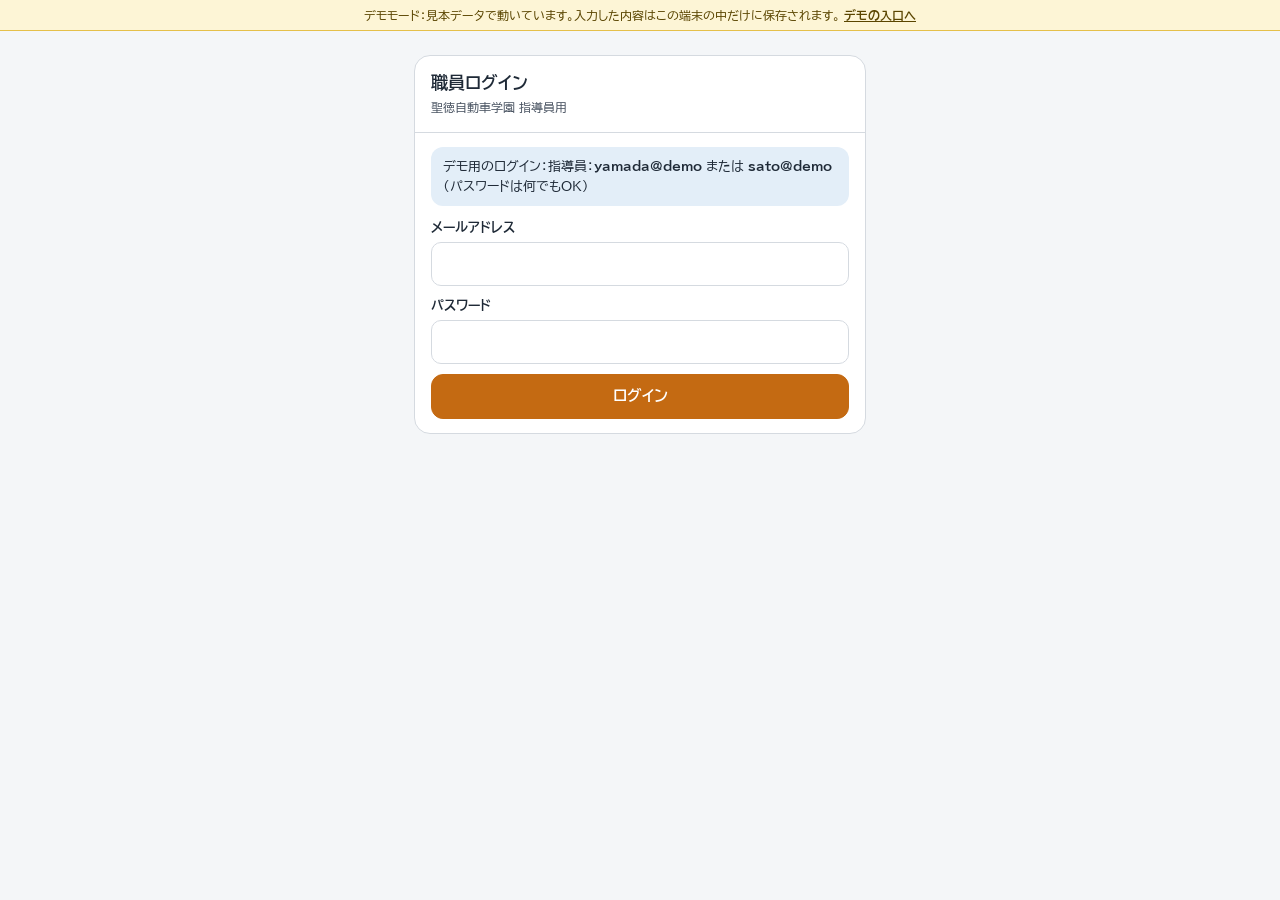
==== instructor.html @ 3cbebcf7 "web フォルダの中身をリポジトリ直下へ移動し、appUrl を GitHub Pages の URL に設定 - timetable/web/* をリポジトリ直下へ移動（GitHub Pages で" ====
<!doctype html>
<html lang="ja">
<head>
<meta charset="utf-8">
<meta name="viewport" content="width=device-width, initial-scale=1, viewport-fit=cover">
<meta name="theme-color" content="#C46A12">
<meta name="apple-mobile-web-app-capable" content="yes">
<meta name="apple-mobile-web-app-title" content="予約割り当て">
<title>予約割り当て</title>
<link rel="manifest" href="manifest-staff.json">
<link rel="apple-touch-icon" href="icons/apple-touch-icon.png">
<link rel="icon" href="icons/icon-192.png">
<link rel="preconnect" href="https://fonts.googleapis.com">
<link href="https://fonts.googleapis.com/css2?family=BIZ+UDPGothic:wght@400;700&display=swap" rel="stylesheet">
<link rel="stylesheet" href="css/app.css">
<script src="js/config.js"></script>
</head>
<body>
<div class="wrap"><div id="app"><div class="loading">読み込み中…</div></div></div>
<div id="overlay"></div>
<script type="module" src="js/instructor.js"></script>
</body>
</html>
---- css/app.css ----
:root{
  --bg:#F4F6F8; --surface:#FFFFFF; --ink:#1F2A37; --muted:#4B5563; --line:#D5DAE0;
  --blue:#1F6FB2; --blue-soft:#E3EEF8; --orange:#C46A12; --orange-soft:#FDEEDD;
  --green:#1E7A4F; --green-soft:#E1F3EA; --lock:#7A4A12; --lv1:#2E8B57; --lv1-soft:#E3F4EA; --lv2:#C99A06; --lv2-soft:#FDF5D6; --lv3:#D0453A; --lv3-soft:#FBE4E2;
  box-sizing:border-box;
  padding-top:env(safe-area-inset-top,0px); padding-bottom:env(safe-area-inset-bottom,0px);
}
@media (prefers-color-scheme: dark){
  :root:not([data-theme="light"]){
    --bg:#12171D; --surface:#1B222B; --ink:#E8ECF1; --muted:#A7B0BB; --line:#334050;
    --blue:#6AAAE4; --blue-soft:#1C3247; --orange:#F0A35A; --orange-soft:#3A2814;
    --green:#5CC596; --green-soft:#173327; --lock:#F0C38A; --lv1:#4CC283; --lv1-soft:#163325; --lv2:#E5C04A; --lv2-soft:#3A3212; --lv3:#F07468; --lv3-soft:#3D1D1A;
  }
}
:root[data-theme="dark"]{
  --bg:#12171D; --surface:#1B222B; --ink:#E8ECF1; --muted:#A7B0BB; --line:#334050;
  --blue:#6AAAE4; --blue-soft:#1C3247; --orange:#F0A35A; --orange-soft:#3A2814;
  --green:#5CC596; --green-soft:#173327; --lock:#F0C38A; --lv1:#4CC283; --lv1-soft:#163325; --lv2:#E5C04A; --lv2-soft:#3A3212; --lv3:#F07468; --lv3-soft:#3D1D1A;
}
html{scroll-padding-top:env(safe-area-inset-top,0px)}
*,*::before,*::after{box-sizing:border-box}
body{margin:0;background:var(--bg);color:var(--ink);font-family:'BIZ UDPGothic','Hiragino Kaku Gothic ProN','Yu Gothic',sans-serif;font-size:15px;line-height:1.5}
button{font:inherit;color:inherit;cursor:pointer}
button:focus-visible,input:focus-visible{outline:3px solid var(--blue);outline-offset:2px}
.wrap{max-width:480px;margin:0 auto;padding:12px 14px 40px}
.demo-note{font-size:12px;color:var(--muted);text-align:center;margin:4px 0 10px}
.switch{display:grid;grid-template-columns:1fr 1fr;gap:4px;background:var(--surface);border:1px solid var(--line);border-radius:14px;padding:4px;position:sticky;top:env(safe-area-inset-top,0px);z-index:5}
.switch button{border:0;background:transparent;border-radius:10px;padding:10px 6px;font-weight:700;min-height:44px}
.switch button[aria-pressed="true"].s{background:var(--blue);color:#fff}
.switch button[aria-pressed="true"].i{background:var(--orange);color:#fff}
.panel{background:var(--surface);border:1px solid var(--line);border-radius:16px;margin-top:12px;overflow:hidden}
.phead{padding:14px 16px;border-bottom:1px solid var(--line);display:flex;justify-content:space-between;align-items:center;gap:10px}
.phead h2{margin:0;font-size:17px}
.phead small{color:var(--muted);font-size:12px}
.tabs{display:flex;border-bottom:1px solid var(--line)}
.tabs button{flex:1;border:0;background:transparent;padding:12px 4px;font-weight:700;color:var(--muted);border-bottom:3px solid transparent;min-height:44px;position:relative}
.tabs button[aria-selected="true"]{color:var(--blue);border-bottom-color:var(--blue)}
.dot{display:inline-block;min-width:18px;height:18px;padding:0 5px;border-radius:9px;background:var(--orange);color:#fff;font-size:11px;line-height:18px;margin-left:4px}
.body{padding:14px 16px}
.banner{border-radius:12px;padding:10px 12px;font-size:13px;margin-bottom:12px}
.banner.warn{background:var(--orange-soft);color:var(--ink)}
.banner.info{background:var(--blue-soft)}
.banner.ok{background:var(--green-soft)}
.months{display:flex;gap:8px;margin-bottom:10px}
.chip{border:1.5px solid var(--line);background:var(--surface);border-radius:999px;padding:7px 14px;min-height:40px;font-weight:700}
.chip[aria-pressed="true"]{border-color:var(--blue);background:var(--blue-soft);color:var(--blue)}
.chip.o[aria-pressed="true"]{border-color:var(--orange);background:var(--orange-soft);color:var(--orange)}
.gridwrap{overflow-x:auto;margin:0 -4px;padding:0 4px}
table.cal{border-collapse:separate;border-spacing:3px;font-size:12px}
.cal th{color:var(--muted);font-weight:400;padding:0 2px;white-space:nowrap}
.cal th.day{text-align:right;padding-right:6px}
.cal th.sat{color:var(--blue)} .cal th.sun{color:#C0392B}
.cell{width:30px;height:30px;border-radius:7px;border:1.5px solid var(--line);background:transparent;padding:0;display:flex;align-items:center;justify-content:center;font-size:13px;font-weight:700}
.cell.on{background:var(--blue);border-color:var(--blue);color:#fff}
.cell.booked{background:var(--orange-soft);border-color:var(--orange);color:var(--lock)}
.cell.req{background:repeating-linear-gradient(45deg,var(--orange-soft),var(--orange-soft) 4px,transparent 4px,transparent 8px);border-color:var(--orange);color:var(--lock)}
.legend{display:flex;flex-wrap:wrap;gap:12px;font-size:12px;color:var(--muted);margin:10px 0}
.legend span{display:inline-flex;align-items:center;gap:5px}
.sw{width:14px;height:14px;border-radius:4px;border:1.5px solid var(--line);display:inline-block}
.tools{display:grid;grid-template-columns:1fr 1fr;gap:8px;margin-top:6px}
.btn{border:1.5px solid var(--line);background:var(--surface);border-radius:12px;padding:10px 12px;min-height:44px;font-weight:700}
.btn.primary{background:var(--blue);border-color:var(--blue);color:#fff}
.btn.accent{background:var(--orange);border-color:var(--orange);color:#fff}
.btn.full{width:100%}
.btn:disabled{opacity:.45;cursor:not-allowed}
.list{display:flex;flex-direction:column;gap:8px}
.item{border:1px solid var(--line);border-radius:12px;padding:10px 12px;display:flex;justify-content:space-between;align-items:center;gap:10px}
.item .t{font-weight:700}
.item .s{font-size:12px;color:var(--muted)}
.tag{font-size:11px;font-weight:700;border-radius:6px;padding:2px 6px;white-space:nowrap}
.tag.new{background:var(--orange);color:#fff}
.tag.ok{background:var(--green-soft);color:var(--green)}
.tag.wait{background:var(--orange-soft);color:var(--lock)}
.tag.draft{background:var(--blue-soft);color:var(--blue)}
h3{font-size:14px;margin:16px 0 8px}
.hist{font-size:13px;color:var(--muted);display:flex;flex-direction:column;gap:6px}
.chips{display:flex;gap:6px;overflow-x:auto;padding-bottom:4px}
.chips .chip{flex-shrink:0;padding:6px 10px;min-height:44px;font-size:13px}
.chip .n{display:block;font-size:11px;font-weight:400;color:var(--muted)}
.field{display:flex;flex-direction:column;gap:4px;margin-bottom:10px}
.field label{font-size:13px;font-weight:700}
.field input{border:1.5px solid var(--line);border-radius:10px;padding:10px 12px;font:inherit;background:var(--surface);color:var(--ink);min-height:44px}
.sheet-bg{position:fixed;inset:0;background:rgba(0,0,0,.4);display:flex;align-items:flex-end;justify-content:center;z-index:20}
.sheet{background:var(--surface);width:100%;max-width:480px;border-radius:18px 18px 0 0;padding:18px 16px calc(18px + env(safe-area-inset-bottom,0px))}
.sheet h3{margin-top:0;font-size:16px}
.push{position:fixed;left:50%;top:calc(10px + env(safe-area-inset-top,0px));transform:translate(-50%,-140%);width:min(440px,calc(100% - 20px));background:var(--surface);border:1px solid var(--line);border-radius:16px;box-shadow:0 10px 30px rgba(0,0,0,.18);padding:12px 14px;display:flex;gap:10px;align-items:flex-start;z-index:30;transition:transform .45s cubic-bezier(.2,.9,.3,1.2);text-align:left;border-left:0}
.push.show{transform:translate(-50%,0)}
.push .ic{width:34px;height:34px;border-radius:9px;background:var(--blue);display:flex;align-items:center;justify-content:center;flex-shrink:0}
.push.orange .ic{background:var(--orange)}
.push .pt{font-size:12px;color:var(--muted)}
.push .pb{font-size:14px;font-weight:700}
.toast{position:fixed;left:50%;bottom:calc(18px + env(safe-area-inset-bottom,0px));transform:translateX(-50%);background:var(--ink);color:var(--bg);border-radius:10px;padding:10px 14px;font-size:13px;z-index:25;max-width:calc(100% - 24px)}
@media (prefers-reduced-motion: reduce){.push{transition:none}}

.sum{display:grid;grid-template-columns:repeat(3,1fr);gap:6px;margin-bottom:12px}
.sum div{background:var(--bg);border-radius:10px;padding:8px;text-align:center;font-size:12px;color:var(--muted)}
.sum b{display:block;font-size:18px;color:var(--ink)}
.sum .alert b{color:var(--orange)}
.seg{display:grid;grid-template-columns:1fr 1fr;gap:4px;background:var(--bg);border-radius:12px;padding:4px;margin-bottom:10px}
.seg button{border:0;background:transparent;border-radius:9px;padding:8px;font-weight:700;min-height:44px;color:var(--muted)}
.seg button[aria-pressed="true"]{background:var(--surface);color:var(--orange);box-shadow:0 1px 3px rgba(0,0,0,.12)}
table.wk{border-collapse:separate;border-spacing:3px;width:100%;table-layout:fixed;font-size:12px}
.wk th{color:var(--muted);font-weight:400}
.wk th.pl{width:44px;text-align:right;padding-right:4px;line-height:1.2}
.wk th.pl small{display:block;font-size:10px}
.wc{width:100%;height:40px;border-radius:7px;border:1.5px solid var(--line);background:transparent;padding:0;font-size:12px;font-weight:700;line-height:1.15}
.wc.lv1{background:var(--lv1-soft);border-color:var(--lv1)} .wc.lv2{background:var(--lv2-soft);border-color:var(--lv2)} .wc.lv3{background:var(--lv3-soft);border-color:var(--lv3)}
.wc .bar{display:block;height:5px;margin:3px 5px 0;border-radius:3px;background:var(--line);overflow:hidden}
.wc .bar i{display:block;height:100%;border-radius:3px}
.wc.lv1 .bar i{background:var(--lv1)} .wc.lv2 .bar i{background:var(--lv2)} .wc.lv3 .bar i{background:var(--lv3)}
.heatleg{display:flex;flex-wrap:wrap;gap:10px;font-size:12px;color:var(--muted);margin-bottom:6px;align-items:center}
.heatleg span{display:inline-flex;align-items:center;gap:4px}
.heatleg i{width:14px;height:14px;border-radius:4px;display:inline-block;border:1.5px solid}
.wc.bk{background:var(--orange);border-color:var(--orange);color:#fff}
.wc.bk.draft{background:var(--orange-soft);color:var(--lock)}
.wc.cand{background:var(--blue);border-color:var(--blue);color:#fff}
.wc.off{opacity:.35}
.wc small{display:block;font-weight:400;font-size:10px}
.picking{display:flex;justify-content:space-between;align-items:center;gap:8px;background:var(--blue-soft);border-radius:10px;padding:8px 10px;margin-bottom:8px;font-size:13px}
.slist{display:flex;flex-direction:column;gap:6px;margin-top:10px}
.srow{border:1px solid var(--line);border-radius:10px;padding:8px 10px;display:flex;justify-content:space-between;align-items:center;gap:8px;background:var(--surface);text-align:left;width:100%}
.srow[aria-pressed="true"]{border-color:var(--blue);background:var(--blue-soft)}
.srow .t{font-weight:700}
.srow .s{font-size:12px;color:var(--muted)}
.cnt{font-size:12px;font-weight:700;border-radius:6px;padding:2px 7px;white-space:nowrap}
.cnt.zero{background:var(--orange-soft);color:var(--lock)}
.cnt.some{background:var(--green-soft);color:var(--green)}
.sheet .list{max-height:55vh;overflow:auto}
.guide{font-size:13px;background:var(--surface);border:1px dashed var(--line);border-radius:12px;padding:10px 12px;margin-top:12px;color:var(--muted)}
.guide ol{margin:4px 0 0;padding-left:20px}

/* ---- 本番用の追加 ---- */
.topbar{display:flex;justify-content:space-between;align-items:center;gap:8px;margin-bottom:10px}
.topbar h1{font-size:16px;margin:0}
.topbar small{color:var(--muted);font-size:12px}
.linkbtn{border:0;background:none;color:var(--blue);font-weight:700;padding:8px;min-height:44px}
.center{text-align:center}
.err{background:var(--orange-soft);border-radius:12px;padding:14px;margin-top:20px}
.weeknav{display:flex;justify-content:space-between;align-items:center;gap:8px;margin-bottom:10px}
.weeknav b{font-size:15px}
.tag.late{background:var(--orange-soft);color:var(--lock)}
table.adm{border-collapse:collapse;width:100%;font-size:13px}
.adm th,.adm td{border-bottom:1px solid var(--line);padding:6px 4px;text-align:left;vertical-align:middle}
.adm th{color:var(--muted);font-weight:400;font-size:12px}
.row{display:grid;grid-template-columns:1fr 1fr;gap:8px}
select{border:1.5px solid var(--line);border-radius:10px;padding:10px 12px;font:inherit;background:var(--surface);color:var(--ink);min-height:44px}
.wrap.wide{max-width:960px}
.loading{color:var(--muted);text-align:center;padding:30px 0}
@media print{.noprint{display:none!important} body{background:#fff}}

.wc.cand.hw{background:var(--orange);border-color:var(--orange)}
.wc.cand.kk{background:var(--green);border-color:var(--green)}
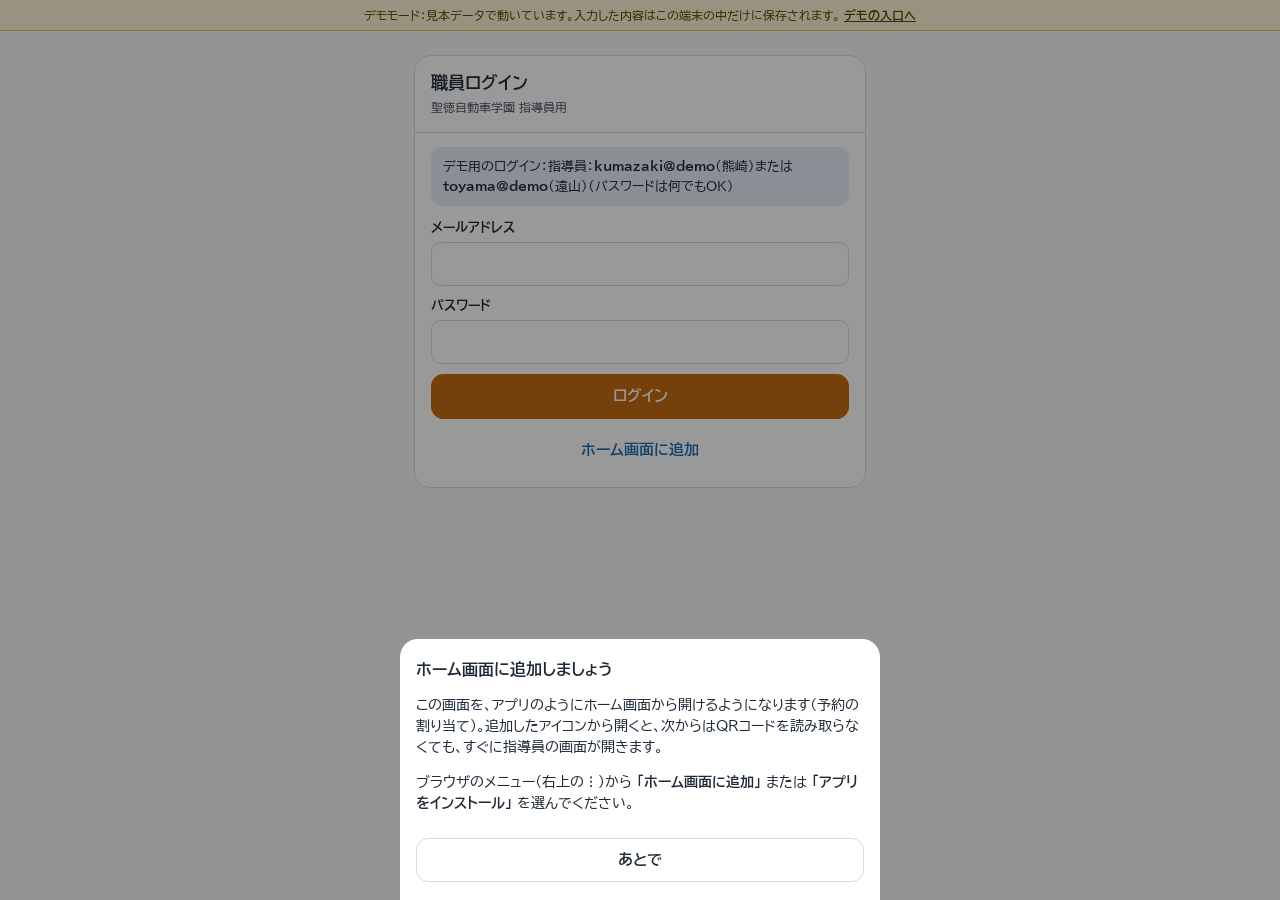
==== commit 5e4a16a0: "教習生用・指導員用のQRで各画面を開き、初回にホーム画面への追加を案内する - 管理画面に指導員用のQRカード印刷を追加（instructor.html?e=メールアドレス。ログイン欄に入れた状態で開" ====
--- a/instructor.html
+++ b/instructor.html
@@ -15,7 +15,7 @@
 <link rel="stylesheet" href="css/app.css">
 <script src="js/config.js"></script>
 </head>
-<body>
+<body data-app="staff">
 <div class="wrap"><div id="app"><div class="loading">読み込み中…</div></div></div>
 <div id="overlay"></div>
 <script type="module" src="js/instructor.js"></script>
--- a/css/app.css
+++ b/css/app.css
@@ -114,6 +114,7 @@
 .heatleg i{width:14px;height:14px;border-radius:4px;display:inline-block;border:1.5px solid}
 .wc.bk{background:var(--orange);border-color:var(--orange);color:#fff}
 .wc.bk.draft{background:var(--orange-soft);color:var(--lock)}
+.wc.bk.gone{background:var(--lv3-soft);border-color:var(--lv3);color:var(--lv3)}
 .wc.cand{background:var(--blue);border-color:var(--blue);color:#fff}
 .wc.off{opacity:.35}
 .wc small{display:block;font-weight:400;font-size:10px}
